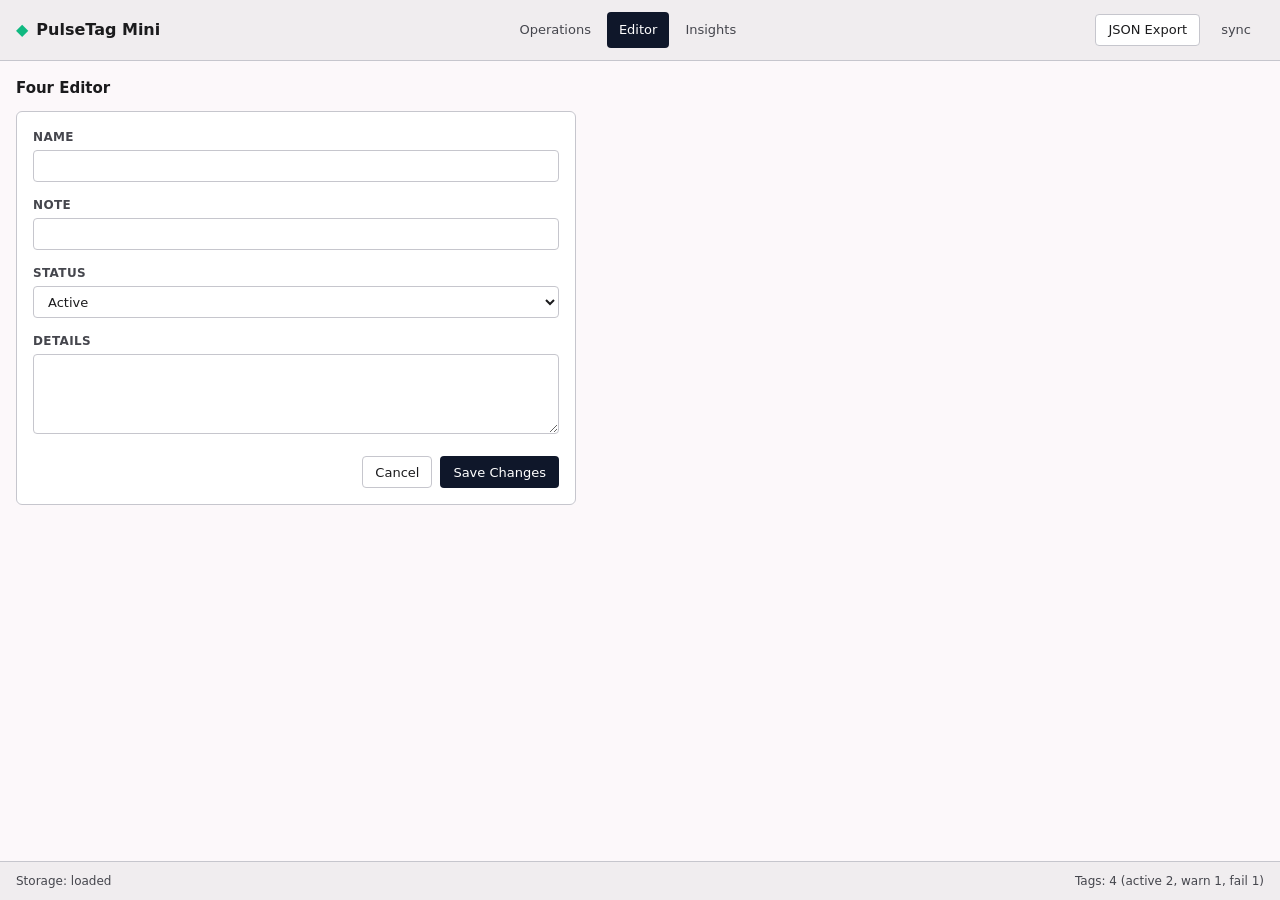
==== four-editor-pulsetag-mini.html @ bfe0a0ec "feat: US-002 - PulseTag Mini - Four Editor - PulseTag Mini and Four Operations - PulseTag Mini scree" ====
<!doctype html>
<html lang="en">
  <head>
    <meta charset="UTF-8" />
    <meta name="viewport" content="width=device-width, initial-scale=1.0" />
    <title>Four Editor - PulseTag Mini</title>
    <link rel="stylesheet" href="assets/css/styles.css" />
  </head>
  <body>
    <div class="app-shell" data-setfarm-root="baseline" data-testid="setfarm-app-root">
      <header class="app-header">
        <div class="brand"><span class="brand-mark">◆</span>PulseTag Mini</div>
        <nav class="app-nav" role="tablist" aria-label="Primary">
          <a href="four-operations-pulsetag-mini.html" class="nav-link" role="tab" data-panel="operations" data-surface="SURF_FOUR_OPERATIONS" aria-selected="false">Operations</a>
          <a href="four-editor-pulsetag-mini.html" class="nav-link is-active" role="tab" data-panel="editor" data-surface="SURF_FOUR_EDITOR" aria-selected="true">Editor</a>
          <a href="index.html" class="nav-link" role="tab" data-panel="insights" data-surface="SURF_INSIGHTS" aria-selected="false">Insights</a>
        </nav>
        <div class="header-actions">
          <button class="btn btn-secondary" type="button" data-action-id="ACT_EXPORT_SUMMARY">JSON Export</button>
          <button class="btn btn-ghost" type="button" data-action-id="ACT_SYNC_STORAGE" title="sync">sync</button>
        </div>
      </header>

      <main class="app-main" data-testid="app-main">
        <h2 class="panel-title">Four Editor</h2>
        <form class="editor-form" data-testid="editor-form" data-action-id="ACT_SAVE_RECORD">
          <label class="field">
            Name
            <input type="text" class="input" name="name" required data-testid="editor-name" />
          </label>
          <label class="field">
            Note
            <input type="text" class="input" name="note" data-testid="editor-note" />
          </label>
          <label class="field">
            Status
            <select class="input" name="status" data-testid="editor-status">
              <option value="active">Active</option>
              <option value="warn">Warning</option>
              <option value="fail">Fail</option>
            </select>
          </label>
          <label class="field">
            Details
            <textarea class="input" name="details" rows="4" data-testid="editor-details"></textarea>
          </label>
          <div class="form-actions">
            <button class="btn btn-secondary" type="button" data-action-id="ACT_CANCEL_EDIT">Cancel</button>
            <button class="btn btn-primary" type="submit" data-action-id="ACT_SAVE_RECORD">Save Changes</button>
          </div>
        </form>
      </main>

      <footer class="app-footer">
        <span data-testid="storage-status">Storage: —</span>
        <span data-testid="item-counts">Tags: 0</span>
      </footer>
    </div>

    <script src="assets/js/pulsetag-mini.state.js"></script>
    <script src="assets/js/pulsetag-mini.storage.js"></script>
    <script src="assets/js/us-002/act_save_record.js"></script>
    <script src="assets/js/us-002/act_cancel_edit.js"></script>
    <script>
      (function () {
        'use strict';
        const stateApi = window.PulseTagMiniState;
        const storageApi = window.PulseTagMiniStorage;
        if (!stateApi || !storageApi) return;

        function capitalize(s) {
          return String(s || '').replace(/^\w/, (c) => c.toUpperCase());
        }

        function updateChrome(state) {
          const storageEl = document.querySelector('[data-testid="storage-status"]');
          if (storageEl) storageEl.textContent = 'Storage: ' + state.storageStatus;

          const countEl = document.querySelector('[data-testid="item-counts"]');
          if (countEl) {
            countEl.textContent = 'Tags: ' + state.counts.total + ' (active ' + state.counts.active + ', warn ' + state.counts.warn + ', fail ' + state.counts.fail + ')';
          }
        }

        function fillForm(state) {
          const isNew = state.editingTagId === null;
          const tag = isNew
            ? { name: '', status: 'active', note: '' }
            : state.tags.find((t) => t.id === state.editingTagId) || { name: '', status: 'active', note: '' };

          const form = document.querySelector('[data-testid="editor-form"]');
          if (!form) return;

          const nameInput = form.querySelector('[name="name"]');
          const noteInput = form.querySelector('[name="note"]');
          const statusInput = form.querySelector('[name="status"]');
          const detailsInput = form.querySelector('[name="details"]');

          if (nameInput) nameInput.value = tag.name || '';
          if (noteInput) noteInput.value = tag.note || '';
          if (statusInput) statusInput.value = tag.status || 'active';
          if (detailsInput) detailsInput.value = tag.note || '';
        }

        function render(state) {
          updateChrome(state);
          fillForm(state);
        }

        stateApi.subscribe(function (state) {
          render(state);
        });

        storageApi.load(stateApi, 'assets/data/pulsetag-mini.json', function () {
          render(stateApi.getState());
          window.setfarmStaticReady = true;
          if (window.__SETFARM_TEST_BRIDGE__) {
            window.__SETFARM_TEST_BRIDGE__.ready = true;
            window.__SETFARM_TEST_BRIDGE__.state = stateApi.getState();
          }
        });
      })();
    </script>
  </body>
</html>
---- assets/css/styles.css ----
@import "../../stitch/design-tokens.css";

:root {
  color-scheme: light;
  font-family: var(--font-family-base, ui-sans-serif, system-ui, -apple-system, BlinkMacSystemFont, "Segoe UI", sans-serif);
  background: var(--color-background, #fcf8fa);
  color: var(--color-on-background, #1b1b1d);

  --pt-surface: #fcf8fa;
  --pt-surface-dim: #dcd9db;
  --pt-surface-container: #f0edef;
  --pt-surface-container-high: #eae7e9;
  --pt-on-surface: #1b1b1d;
  --pt-on-surface-variant: #45464d;
  --pt-outline: #c6c6cd;
  --pt-primary: #0f172a;
  --pt-on-primary: #ffffff;
  --pt-secondary: #505f76;
  --pt-secondary-container: #d0e1fb;
  --pt-error: #ba1a1a;
  --pt-error-container: #ffdad6;
  --pt-on-error-container: #93000a;
  --pt-active: #10b981;
  --pt-warn: #f59e0b;
  --pt-fail: #f43f5e;
}

* {
  box-sizing: border-box;
}

body {
  margin: 0;
  min-width: 320px;
  min-height: 100vh;
  background: var(--pt-surface);
  font-size: 14px;
  line-height: 1.5;
}

.app-shell {
  min-height: 100vh;
  display: grid;
  grid-template-rows: auto 1fr auto;
}

.app-header {
  display: flex;
  align-items: center;
  justify-content: space-between;
  gap: 16px;
  padding: 12px 16px;
  background: var(--pt-surface-container);
  border-bottom: 1px solid var(--pt-outline);
}

.brand {
  display: flex;
  align-items: center;
  gap: 8px;
  font-weight: 600;
  font-size: 16px;
  color: var(--pt-on-surface);
}

.brand-mark {
  color: var(--pt-active);
}

.app-nav {
  display: flex;
  gap: 4px;
}

.nav-link {
  padding: 8px 12px;
  border-radius: 4px;
  text-decoration: none;
  color: var(--pt-on-surface-variant);
  font-weight: 500;
  font-size: 13px;
}

.nav-link:hover,
.nav-link.is-active {
  background: var(--pt-primary);
  color: var(--pt-on-primary);
}

.header-actions {
  display: flex;
  gap: 8px;
}

.app-main {
  padding: 16px;
  overflow-y: auto;
}

.app-footer {
  display: flex;
  justify-content: space-between;
  gap: 12px;
  padding: 10px 16px;
  background: var(--pt-surface-container);
  border-top: 1px solid var(--pt-outline);
  font-size: 12px;
  color: var(--pt-on-surface-variant);
}

/* Buttons */

.btn {
  display: inline-flex;
  align-items: center;
  justify-content: center;
  gap: 6px;
  height: 32px;
  padding: 0 12px;
  border: 1px solid transparent;
  border-radius: 4px;
  font-family: inherit;
  font-size: 13px;
  font-weight: 500;
  cursor: pointer;
  white-space: nowrap;
}

.btn-primary {
  background: var(--pt-primary);
  color: var(--pt-on-primary);
}

.btn-secondary {
  background: #ffffff;
  border-color: var(--pt-outline);
  color: var(--pt-on-surface);
}

.btn-ghost {
  background: transparent;
  border-color: transparent;
  color: var(--pt-on-surface-variant);
}

.btn:hover {
  filter: brightness(1.05);
}

/* Inputs */

.input {
  height: 32px;
  padding: 0 10px;
  border: 1px solid var(--pt-outline);
  border-radius: 4px;
  font-family: inherit;
  font-size: 13px;
  background: #ffffff;
  color: var(--pt-on-surface);
}

.input:focus {
  outline: none;
  border-color: var(--pt-primary);
  box-shadow: 0 0 0 2px rgba(15, 23, 42, 0.12);
}

textarea.input {
  height: auto;
  min-height: 80px;
  padding: 8px 10px;
  resize: vertical;
}

/* Toolbar & operations */

.toolbar {
  display: flex;
  flex-wrap: wrap;
  gap: 8px;
  margin-bottom: 16px;
  padding: 12px;
  background: var(--pt-surface-container);
  border: 1px solid var(--pt-outline);
  border-radius: 6px;
}

.operations-layout {
  display: grid;
  grid-template-columns: 1fr 320px;
  gap: 16px;
}

@media (max-width: 760px) {
  .operations-layout {
    grid-template-columns: 1fr;
  }
}

.tag-list {
  display: flex;
  flex-direction: column;
  gap: 8px;
}

.tag-row {
  display: grid;
  grid-template-columns: 24px 1fr auto auto;
  align-items: center;
  gap: 12px;
  padding: 10px 12px;
  background: #ffffff;
  border: 1px solid var(--pt-outline);
  border-radius: 4px;
  cursor: pointer;
}

.tag-row:hover,
.tag-row.is-selected {
  border-color: var(--pt-primary);
  box-shadow: 0 0 0 1px var(--pt-primary);
}

.status-dot {
  width: 8px;
  height: 8px;
  border-radius: 9999px;
  background: var(--pt-surface-dim);
}

.status-dot.status-active { background: var(--pt-active); }
.status-dot.status-warn { background: var(--pt-warn); }
.status-dot.status-fail { background: var(--pt-fail); }

.status-badge {
  display: inline-flex;
  align-items: center;
  gap: 6px;
  padding: 2px 8px;
  border-radius: 9999px;
  font-size: 11px;
  font-weight: 600;
  text-transform: uppercase;
}

.status-badge.status-active {
  background: rgba(16, 185, 129, 0.12);
  color: #047857;
}

.status-badge.status-warn {
  background: rgba(245, 158, 11, 0.12);
  color: #b45309;
}

.status-badge.status-fail {
  background: rgba(244, 63, 94, 0.12);
  color: #be123c;
}

.preview-panel {
  padding: 16px;
  background: #ffffff;
  border: 1px solid var(--pt-outline);
  border-radius: 6px;
}

.panel-title {
  margin: 0 0 12px;
  font-size: 15px;
  font-weight: 600;
}

.preview-content p {
  margin: 6px 0;
}

.empty-state {
  color: var(--pt-on-surface-variant);
  font-style: italic;
  margin: 8px 0;
}

/* Editor */

.editor-form {
  max-width: 560px;
  display: flex;
  flex-direction: column;
  gap: 14px;
  padding: 16px;
  background: #ffffff;
  border: 1px solid var(--pt-outline);
  border-radius: 6px;
}

.field {
  display: flex;
  flex-direction: column;
  gap: 4px;
  font-size: 12px;
  font-weight: 600;
  text-transform: uppercase;
  letter-spacing: 0.03em;
  color: var(--pt-on-surface-variant);
}

.form-actions {
  display: flex;
  justify-content: flex-end;
  gap: 8px;
  margin-top: 8px;
}

/* Insights */

.metrics {
  display: grid;
  grid-template-columns: repeat(4, 1fr);
  gap: 12px;
  margin-bottom: 16px;
}

@media (max-width: 760px) {
  .metrics {
    grid-template-columns: repeat(2, 1fr);
  }
}

.metric-card {
  display: flex;
  flex-direction: column;
  gap: 4px;
  padding: 14px;
  background: #ffffff;
  border: 1px solid var(--pt-outline);
  border-radius: 6px;
}

.metric-value {
  font-size: 28px;
  font-weight: 600;
  line-height: 1;
  color: var(--pt-on-surface);
}

.metric-label {
  font-size: 11px;
  font-weight: 600;
  text-transform: uppercase;
  letter-spacing: 0.03em;
  color: var(--pt-on-surface-variant);
}

.metric-card.status-active { border-left: 4px solid var(--pt-active); }
.metric-card.status-warn { border-left: 4px solid var(--pt-warn); }
.metric-card.status-fail { border-left: 4px solid var(--pt-fail); }

.events-list {
  padding: 16px;
  background: #ffffff;
  border: 1px solid var(--pt-outline);
  border-radius: 6px;
  margin-bottom: 16px;
}

.section-title {
  margin: 0 0 12px;
  font-size: 14px;
  font-weight: 600;
}

.event-row {
  display: flex;
  gap: 12px;
  padding: 8px 0;
  border-bottom: 1px solid var(--pt-surface-container-high);
  font-size: 13px;
}

.event-row:last-child {
  border-bottom: none;
}

.event-time {
  color: var(--pt-on-surface-variant);
  font-variant-numeric: tabular-nums;
  min-width: 60px;
}

/* Error banner */

.error-banner {
  margin: 12px 16px 0;
  padding: 10px 12px;
  background: var(--pt-error-container);
  color: var(--pt-on-error-container);
  border: 1px solid var(--pt-error);
  border-radius: 4px;
  font-size: 13px;
  display: flex;
  align-items: center;
  justify-content: space-between;
  gap: 12px;
}
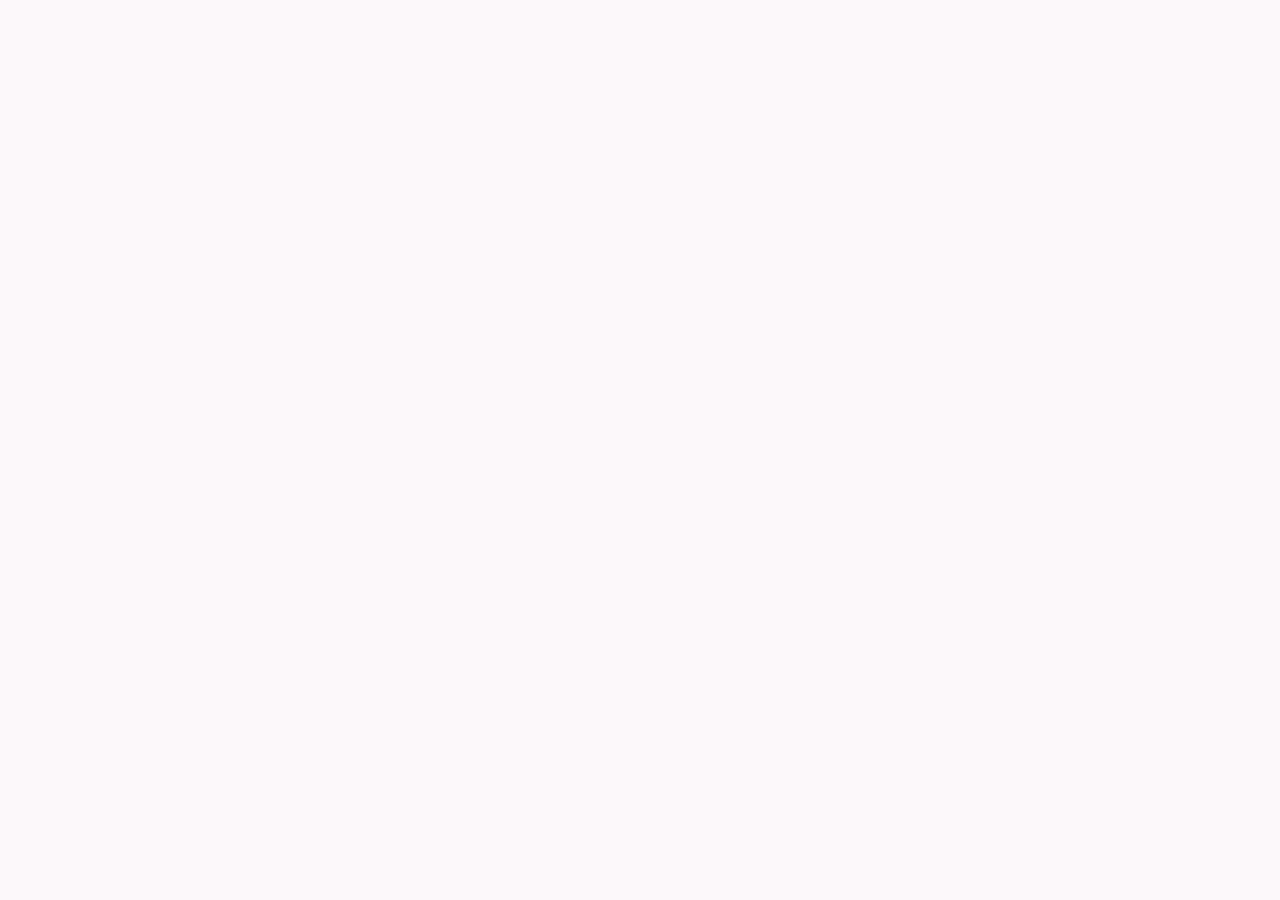
==== commit f025794d: "feat: US-002 - PulseTag Mini - Four Editor - PulseTag Mini and Four Operations - PulseTag Mini scree" ====
--- a/four-editor-pulsetag-mini.html
+++ b/four-editor-pulsetag-mini.html
@@ -7,112 +7,208 @@
     <link rel="stylesheet" href="assets/css/styles.css" />
   </head>
   <body>
-    <div class="app-shell" data-setfarm-root="baseline" data-testid="setfarm-app-root">
-      <header class="app-header">
-        <div class="brand"><span class="brand-mark">◆</span>PulseTag Mini</div>
-        <nav class="app-nav" role="tablist" aria-label="Primary">
-          <a href="four-operations-pulsetag-mini.html" class="nav-link" role="tab" data-panel="operations" data-surface="SURF_FOUR_OPERATIONS" aria-selected="false">Operations</a>
-          <a href="four-editor-pulsetag-mini.html" class="nav-link is-active" role="tab" data-panel="editor" data-surface="SURF_FOUR_EDITOR" aria-selected="true">Editor</a>
-          <a href="index.html" class="nav-link" role="tab" data-panel="insights" data-surface="SURF_INSIGHTS" aria-selected="false">Insights</a>
-        </nav>
-        <div class="header-actions">
-          <button class="btn btn-secondary" type="button" data-action-id="ACT_EXPORT_SUMMARY">JSON Export</button>
-          <button class="btn btn-ghost" type="button" data-action-id="ACT_SYNC_STORAGE" title="sync">sync</button>
-        </div>
-      </header>
-
-      <main class="app-main" data-testid="app-main">
-        <h2 class="panel-title">Four Editor</h2>
-        <form class="editor-form" data-testid="editor-form" data-action-id="ACT_SAVE_RECORD">
-          <label class="field">
-            Name
-            <input type="text" class="input" name="name" required data-testid="editor-name" />
-          </label>
-          <label class="field">
-            Note
-            <input type="text" class="input" name="note" data-testid="editor-note" />
-          </label>
-          <label class="field">
-            Status
-            <select class="input" name="status" data-testid="editor-status">
-              <option value="active">Active</option>
-              <option value="warn">Warning</option>
-              <option value="fail">Fail</option>
-            </select>
-          </label>
-          <label class="field">
-            Details
-            <textarea class="input" name="details" rows="4" data-testid="editor-details"></textarea>
-          </label>
-          <div class="form-actions">
-            <button class="btn btn-secondary" type="button" data-action-id="ACT_CANCEL_EDIT">Cancel</button>
-            <button class="btn btn-primary" type="submit" data-action-id="ACT_SAVE_RECORD">Save Changes</button>
-          </div>
-        </form>
-      </main>
-
-      <footer class="app-footer">
-        <span data-testid="storage-status">Storage: —</span>
-        <span data-testid="item-counts">Tags: 0</span>
-      </footer>
-    </div>
+    <div data-setfarm-root="four-editor" class="app-shell"></div>
 
     <script src="assets/js/pulsetag-mini.state.js"></script>
     <script src="assets/js/pulsetag-mini.storage.js"></script>
     <script src="assets/js/us-002/act_save_record.js"></script>
     <script src="assets/js/us-002/act_cancel_edit.js"></script>
+    <script src="assets/js/test-bridge.js"></script>
+
     <script>
       (function () {
         'use strict';
+
         const stateApi = window.PulseTagMiniState;
         const storageApi = window.PulseTagMiniStorage;
         if (!stateApi || !storageApi) return;
 
+        function $(selector, context) {
+          return (context || document).querySelector(selector);
+        }
+
+        function el(tag, attrs, children) {
+          const node = document.createElement(tag);
+          if (attrs) {
+            Object.keys(attrs).forEach(function (key) {
+              if (key === 'className') node.className = attrs[key];
+              else if (key === 'dataset') Object.assign(node.dataset, attrs[key]);
+              else if (key.startsWith('data-')) node.setAttribute(key, attrs[key]);
+              else node[key] = attrs[key];
+            });
+          }
+          (children || []).forEach(function (child) {
+            if (typeof child === 'string') node.appendChild(document.createTextNode(child));
+            else if (child) node.appendChild(child);
+          });
+          return node;
+        }
+
         function capitalize(s) {
-          return String(s || '').replace(/^\w/, (c) => c.toUpperCase());
+          return String(s || '').replace(/^\w/, function (c) { return c.toUpperCase(); });
+        }
+
+        let autoSaveTimer = null;
+        function debouncedSave() {
+          if (autoSaveTimer) clearTimeout(autoSaveTimer);
+          autoSaveTimer = setTimeout(function () {
+            storageApi.save(stateApi);
+          }, 120);
+        }
+
+        function renderAppShell() {
+          const root = $('[data-setfarm-root]');
+          if (!root) return;
+          root.innerHTML = '';
+          root.className = 'app-shell';
+
+          const header = el('header', { className: 'app-header' }, [
+            el('div', { className: 'brand' }, [el('span', { className: 'brand-mark' }, '◆'), 'PulseTag Mini']),
+            el('nav', { className: 'app-nav' }, [
+              el('a', { href: 'four-operations-pulsetag-mini.html', className: 'nav-link' }, 'Operations'),
+              el('a', { href: 'four-editor-pulsetag-mini.html', className: 'nav-link is-active' }, 'Editor'),
+              el('a', { href: '#', className: 'nav-link' }, 'Insights')
+            ]),
+            el('div', { className: 'header-actions' }, [
+              el('button', { className: 'btn btn-secondary', type: 'button', 'data-action-id': 'ACT_EXPORT_SUMMARY' }, 'JSON Export'),
+              el('button', { className: 'btn btn-ghost', type: 'button', 'data-action-id': 'ACT_SYNC_STORAGE', title: 'sync' }, 'sync')
+            ])
+          ]);
+
+          const main = el('main', { className: 'app-main' });
+          const footer = el('footer', { className: 'app-footer' }, [
+            el('span', { 'data-testid': 'storage-status' }, 'Storage: —'),
+            el('span', { 'data-testid': 'item-counts' }, 'Tags: 0')
+          ]);
+
+          root.appendChild(header);
+          root.appendChild(main);
+          root.appendChild(footer);
+        }
+
+        function renderErrorBanner(state) {
+          const existing = $('.error-banner');
+          if (existing) existing.remove();
+          if (!state.lastError) return;
+          const banner = el('div', { className: 'error-banner', 'data-testid': 'last-error' }, [
+            el('strong', null, 'Error: '),
+            state.lastError.message,
+            ' ',
+            el('button', {
+              className: 'btn btn-ghost',
+              type: 'button',
+              'data-action-id': 'ACT_CLEAR_ERROR'
+            }, 'Dismiss')
+          ]);
+          const main = $('.app-main');
+          if (main) main.parentNode.insertBefore(banner, main);
+        }
+
+        function renderEditor(state) {
+          const main = $('.app-main');
+          if (!main) return;
+
+          const isNew = state.editingTagId === null;
+          const existingTag = state.tags.find(function (t) { return t.id === state.editingTagId; }) || null;
+          const tag = isNew ? { name: '', status: 'active', note: '' } : (existingTag || { name: '', status: 'active', note: '' });
+
+          const form = el('form', { className: 'editor-form', 'data-testid': 'editor-form' }, [
+            el('label', { className: 'field' }, [
+              'Name',
+              el('input', {
+                type: 'text',
+                className: 'input',
+                name: 'name',
+                required: true,
+                value: tag.name
+              })
+            ]),
+            el('label', { className: 'field' }, [
+              'Note',
+              el('input', {
+                type: 'text',
+                className: 'input',
+                name: 'note',
+                value: tag.note
+              })
+            ]),
+            el('label', { className: 'field' }, [
+              'Status',
+              el('select', { className: 'input', name: 'status' }, [
+                el('option', { value: 'active' }, 'Active'),
+                el('option', { value: 'warn' }, 'Warn'),
+                el('option', { value: 'fail' }, 'Fail')
+              ])
+            ]),
+            el('label', { className: 'field' }, [
+              'Details',
+              el('textarea', { className: 'input', name: 'details', rows: 4 }, tag.note || '')
+            ]),
+            el('div', { className: 'form-actions' }, [
+              el('button', { className: 'btn btn-secondary', type: 'button', 'data-action-id': 'ACT_CANCEL_EDIT' }, 'Cancel'),
+              el('button', { className: 'btn btn-primary', type: 'submit', 'data-action-id': 'ACT_SAVE_RECORD' }, 'Save Changes')
+            ])
+          ]);
+
+          form.querySelector('[name="status"]').value = tag.status;
+
+          main.innerHTML = '';
+          main.appendChild(el('h2', { className: 'panel-title' }, isNew ? 'Create Tag' : 'Edit Tag'));
+          main.appendChild(form);
         }
 
         function updateChrome(state) {
-          const storageEl = document.querySelector('[data-testid="storage-status"]');
+          const storageEl = $('[data-testid="storage-status"]');
           if (storageEl) storageEl.textContent = 'Storage: ' + state.storageStatus;
 
-          const countEl = document.querySelector('[data-testid="item-counts"]');
+          const countEl = $('[data-testid="item-counts"]');
           if (countEl) {
             countEl.textContent = 'Tags: ' + state.counts.total + ' (active ' + state.counts.active + ', warn ' + state.counts.warn + ', fail ' + state.counts.fail + ')';
           }
-        }
-
-        function fillForm(state) {
-          const isNew = state.editingTagId === null;
-          const tag = isNew
-            ? { name: '', status: 'active', note: '' }
-            : state.tags.find((t) => t.id === state.editingTagId) || { name: '', status: 'active', note: '' };
-
-          const form = document.querySelector('[data-testid="editor-form"]');
-          if (!form) return;
-
-          const nameInput = form.querySelector('[name="name"]');
-          const noteInput = form.querySelector('[name="note"]');
-          const statusInput = form.querySelector('[name="status"]');
-          const detailsInput = form.querySelector('[name="details"]');
-
-          if (nameInput) nameInput.value = tag.name || '';
-          if (noteInput) noteInput.value = tag.note || '';
-          if (statusInput) statusInput.value = tag.status || 'active';
-          if (detailsInput) detailsInput.value = tag.note || '';
-        }
-
-        function render(state) {
+
+          renderErrorBanner(state);
+          renderEditor(state);
+        }
+
+        function exportJson() {
+          const payload = stateApi.exportPayload();
+          const blob = new Blob([JSON.stringify(payload, null, 2)], { type: 'application/json' });
+          const url = URL.createObjectURL(blob);
+          const a = document.createElement('a');
+          a.href = url;
+          a.download = 'pulsetag-mini-' + Date.now() + '.json';
+          document.body.appendChild(a);
+          a.click();
+          document.body.removeChild(a);
+          URL.revokeObjectURL(url);
+        }
+
+        document.body.addEventListener('click', function (e) {
+          const target = e.target.closest('[data-action-id]');
+          if (!target) return;
+          const action = target.dataset.actionId;
+
+          if (action === 'ACT_EXPORT_SUMMARY') {
+            e.preventDefault();
+            exportJson();
+          } else if (action === 'ACT_SYNC_STORAGE') {
+            e.preventDefault();
+            storageApi.save(stateApi);
+          } else if (action === 'ACT_CLEAR_ERROR') {
+            e.preventDefault();
+            stateApi.clearLastError();
+          }
+        });
+
+        stateApi.subscribe(function (state, reason) {
           updateChrome(state);
-          fillForm(state);
-        }
-
-        stateApi.subscribe(function (state) {
-          render(state);
+          if (reason !== 'load' && reason !== 'bootstrap' && reason !== 'storage') {
+            debouncedSave();
+          }
         });
 
+        renderAppShell();
         storageApi.load(stateApi, 'assets/data/pulsetag-mini.json', function () {
-          render(stateApi.getState());
           window.setfarmStaticReady = true;
           if (window.__SETFARM_TEST_BRIDGE__) {
             window.__SETFARM_TEST_BRIDGE__.ready = true;
